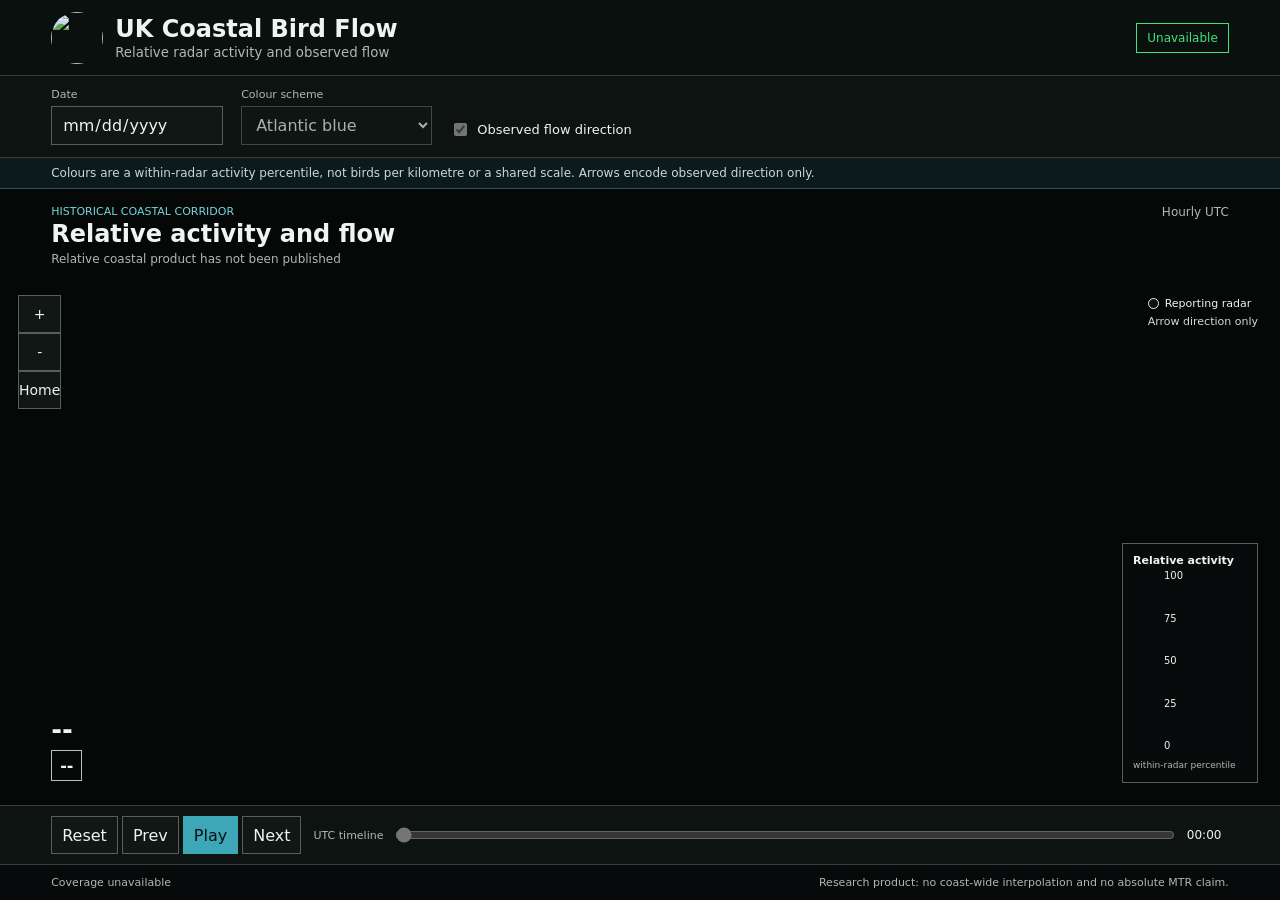
==== src/birdcast_uk/static_coastal/index.html @ 90a4a139 "Add relative coastal activity and flow product" ====
<!doctype html>
<html lang="en">
  <head>
    <meta charset="utf-8">
    <meta name="viewport" content="width=device-width, initial-scale=1">
    <meta name="theme-color" content="#070a0b">
    <title>UK Coastal Bird Flow | Relative activity</title>
    <link rel="icon" href="live-uk-bird-maps-favicon.png" type="image/png">
    <link rel="stylesheet" href="styles.css">
  </head>
  <body>
    <header class="brand-bar">
      <a class="brand" href="../live-uk-bird-maps/">
        <img src="live-uk-bird-maps-logo.jpg" alt="">
        <span><strong>UK Coastal Bird Flow</strong><small>Relative radar activity and observed flow</small></span>
      </a>
      <span id="statusBadge" class="badge">Loading archive</span>
    </header>
    <main>
      <section class="toolbar" aria-label="Coastal activity controls">
        <label><span>Date</span><input id="dateInput" type="date"></label>
        <label><span>Colour scheme</span><select id="colourSelect"><option value="atlantic">Atlantic blue</option><option value="viridis">Viridis</option><option value="night">Night-flight</option><option value="thermal">Thermal migration</option></select></label>
        <label class="toggle"><input id="vectorsToggle" type="checkbox" checked><span>Observed flow direction</span></label>
      </section>
      <section class="notice">Colours are a within-radar activity percentile, not birds per kilometre or a shared scale. Arrows encode observed direction only.</section>
      <section class="map-stage">
        <header class="map-heading"><div><p>Historical coastal corridor</p><h1>Relative activity and flow</h1><span id="subtitle">Loading reporting radar observations</span></div><span>Hourly UTC</span></header>
        <canvas id="mapCanvas" aria-label="UK coastal relative bird activity and flow map"></canvas>
        <div class="zoom-controls"><button id="zoomIn" type="button" title="Zoom in">+</button><button id="zoomOut" type="button" title="Zoom out">-</button><button id="resetMap" type="button" title="Reset map">Home</button></div>
        <div class="readout"><strong id="timestamp">--</strong><span id="networkValue">--</span></div>
        <div class="legend"><strong>Relative activity</strong><div><i id="legendRamp"></i><ol><li style="bottom:0%">0</li><li style="bottom:25%">25</li><li style="bottom:50%">50</li><li style="bottom:75%">75</li><li style="bottom:100%">100</li></ol></div><small>within-radar percentile</small></div>
        <div class="radar-key"><span><i></i>Reporting radar</span><span class="arrow-key">Arrow direction only</span></div>
      </section>
      <section class="timeline">
        <button id="resetTime" type="button" title="First hour">Reset</button><button id="previous" type="button" title="Previous hour">Prev</button><button id="play" class="play" type="button" title="Play">Play</button><button id="next" type="button" title="Next hour">Next</button>
        <label><span>UTC timeline</span><input id="hourInput" type="range" min="0" max="23" value="0"><output id="hourOutput">00:00</output></label>
      </section>
      <footer><span id="coverage">Coverage unavailable</span><span>Research product: no coast-wide interpolation and no absolute MTR claim.</span></footer>
    </main>
    <script src="app.js"></script>
  </body>
</html>
---- src/birdcast_uk/static_coastal/styles.css ----
:root{color-scheme:dark;--bg:#070a0b;--panel:#0d1311;--line:#344039;--text:#eef4ef;--muted:#aeb9b2;--accent:#3ea7b7;--green:#40e479}*{box-sizing:border-box}html,body{margin:0;background:var(--bg);color:var(--text);font-family:system-ui,-apple-system,BlinkMacSystemFont,"Segoe UI",sans-serif}body{min-height:100vh}.brand-bar{height:76px;padding:10px clamp(16px,4vw,54px);display:flex;align-items:center;justify-content:space-between;border-bottom:1px solid var(--line);background:#0a100e}.brand{display:flex;align-items:center;gap:12px;color:inherit;text-decoration:none}.brand img{width:52px;height:52px;border-radius:50%;object-fit:cover}.brand strong{display:block;font-size:24px}.brand small{display:block;color:var(--muted);margin-top:2px}.badge{border:1px solid var(--green);color:var(--green);padding:7px 10px;font-size:12px;text-transform:capitalize}main{height:calc(100vh - 76px);display:grid;grid-template-rows:auto auto minmax(0,1fr) auto auto}.toolbar{display:flex;gap:18px;align-items:end;flex-wrap:wrap;padding:12px clamp(16px,4vw,54px);border-bottom:1px solid var(--line);background:var(--panel)}label span{display:block;color:var(--muted);font-size:11px;margin-bottom:5px}input,select,button{border:1px solid #526159;background:#101714;color:var(--text);font:inherit;padding:8px 10px;border-radius:0}button{cursor:pointer}.toggle{display:flex;align-items:center;gap:7px;padding-bottom:6px}.toggle span{margin:0;color:var(--text);font-size:13px}.toggle input{accent-color:var(--accent)}.notice{padding:8px clamp(16px,4vw,54px);background:#0d1a1d;color:#c7d9d9;border-bottom:1px solid #315154;font-size:12px}.map-stage{position:relative;overflow:hidden;min-height:0;background:#050807}.map-heading{position:absolute;z-index:2;left:clamp(16px,4vw,54px);right:clamp(16px,4vw,54px);top:16px;display:flex;justify-content:space-between;pointer-events:none}.map-heading p{margin:0;color:#75d5df;font-size:11px;text-transform:uppercase}.map-heading h1{margin:2px 0 0;font-size:24px}.map-heading span{color:var(--muted);font-size:12px}#mapCanvas{display:block;width:100%;height:100%;touch-action:none}.zoom-controls{position:absolute;left:18px;top:106px;display:grid;z-index:3}.zoom-controls button{min-width:38px;height:38px;padding:0;font-size:14px}.readout{position:absolute;left:clamp(16px,4vw,54px);bottom:24px;display:grid;gap:5px;pointer-events:none}.readout strong{font-size:26px}.readout span{font-weight:700;border:1px solid #b8c2bc;padding:5px 8px;width:max-content}.legend{position:absolute;right:22px;bottom:22px;padding:10px;background:#080c0be8;border:1px solid #546058;width:136px}.legend>strong{font-size:11px;display:block;line-height:1.2}.legend>div{height:170px;display:flex;gap:7px;margin:8px 0}.legend i{display:block;width:24px}.legend ol{position:relative;list-style:none;margin:0;padding:0;flex:1}.legend li{position:absolute;font-size:10px;transform:translateY(50%)}.legend small{color:var(--muted);font-size:9px}.radar-key{position:absolute;right:22px;top:108px;display:grid;gap:5px;font-size:11px}.radar-key span{display:flex;align-items:center;gap:6px}.radar-key i{width:11px;height:11px;border:1px solid #d7f4ea;border-radius:50%;background:#0a1110}.arrow-key{color:#d5d8d6}.timeline{display:flex;align-items:center;gap:4px;padding:10px clamp(16px,4vw,54px);background:var(--panel);border-top:1px solid var(--line)}.timeline button{height:38px}.timeline .play{background:var(--accent);color:#071011;border-color:var(--accent)}.timeline label{display:flex;align-items:center;gap:10px;flex:1;margin-left:8px}.timeline label span{margin:0;white-space:nowrap}.timeline input{padding:0;flex:1;accent-color:var(--accent)}.timeline output{font-size:12px;min-width:42px}footer{display:flex;justify-content:space-between;gap:16px;padding:11px clamp(16px,4vw,54px);border-top:1px solid var(--line);color:var(--muted);font-size:11px}@media(max-width:720px){.brand-bar{padding:8px 12px}.brand{gap:8px}.brand img{width:46px;height:46px}.brand small{display:none}.brand strong{font-size:17px}.badge{font-size:9px;padding:6px}.toolbar{gap:10px}.map-heading{top:12px}.map-heading>span{display:none}.map-stage{min-height:600px}.legend{right:7px;bottom:78px;width:104px;padding:7px}.legend>div{height:132px;margin:6px 0}.legend i{width:18px}.legend li{font-size:9px}.radar-key{right:8px}.readout{bottom:18px}.readout strong{font-size:19px}.timeline label span{display:none}main{height:auto;min-height:calc(100vh - 76px);grid-template-rows:auto auto minmax(600px,1fr) auto auto}footer{display:grid}}
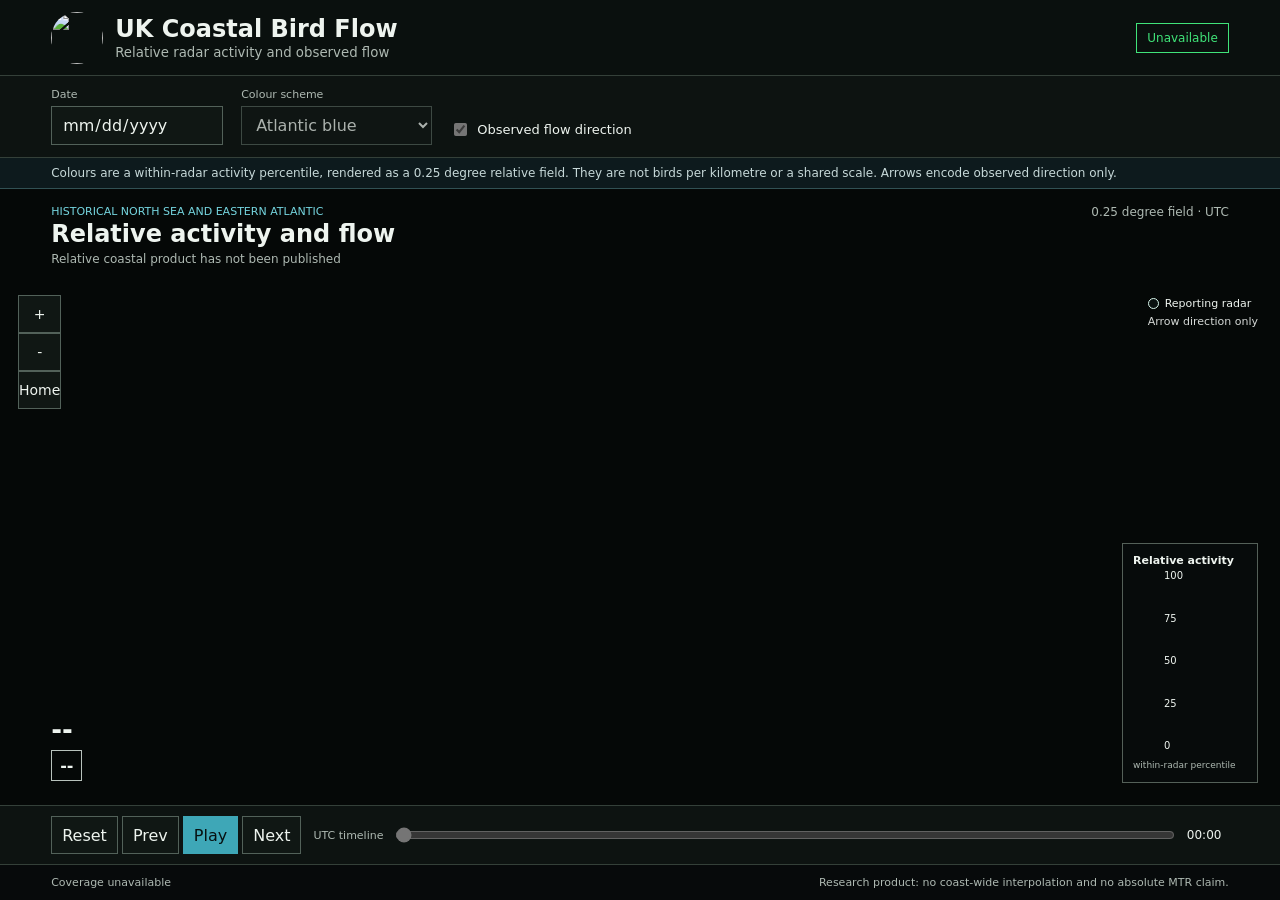
==== commit 25850cf8: "Expand relative flow across North Sea region" ====
--- a/src/birdcast_uk/static_coastal/index.html
+++ b/src/birdcast_uk/static_coastal/index.html
@@ -22,9 +22,9 @@
         <label><span>Colour scheme</span><select id="colourSelect"><option value="atlantic">Atlantic blue</option><option value="viridis">Viridis</option><option value="night">Night-flight</option><option value="thermal">Thermal migration</option></select></label>
         <label class="toggle"><input id="vectorsToggle" type="checkbox" checked><span>Observed flow direction</span></label>
       </section>
-      <section class="notice">Colours are a within-radar activity percentile, not birds per kilometre or a shared scale. Arrows encode observed direction only.</section>
+      <section class="notice">Colours are a within-radar activity percentile, rendered as a 0.25 degree relative field. They are not birds per kilometre or a shared scale. Arrows encode observed direction only.</section>
       <section class="map-stage">
-        <header class="map-heading"><div><p>Historical coastal corridor</p><h1>Relative activity and flow</h1><span id="subtitle">Loading reporting radar observations</span></div><span>Hourly UTC</span></header>
+        <header class="map-heading"><div><p>Historical North Sea and eastern Atlantic</p><h1>Relative activity and flow</h1><span id="subtitle">Loading reporting radar observations</span></div><span>0.25 degree field · UTC</span></header>
         <canvas id="mapCanvas" aria-label="UK coastal relative bird activity and flow map"></canvas>
         <div class="zoom-controls"><button id="zoomIn" type="button" title="Zoom in">+</button><button id="zoomOut" type="button" title="Zoom out">-</button><button id="resetMap" type="button" title="Reset map">Home</button></div>
         <div class="readout"><strong id="timestamp">--</strong><span id="networkValue">--</span></div>
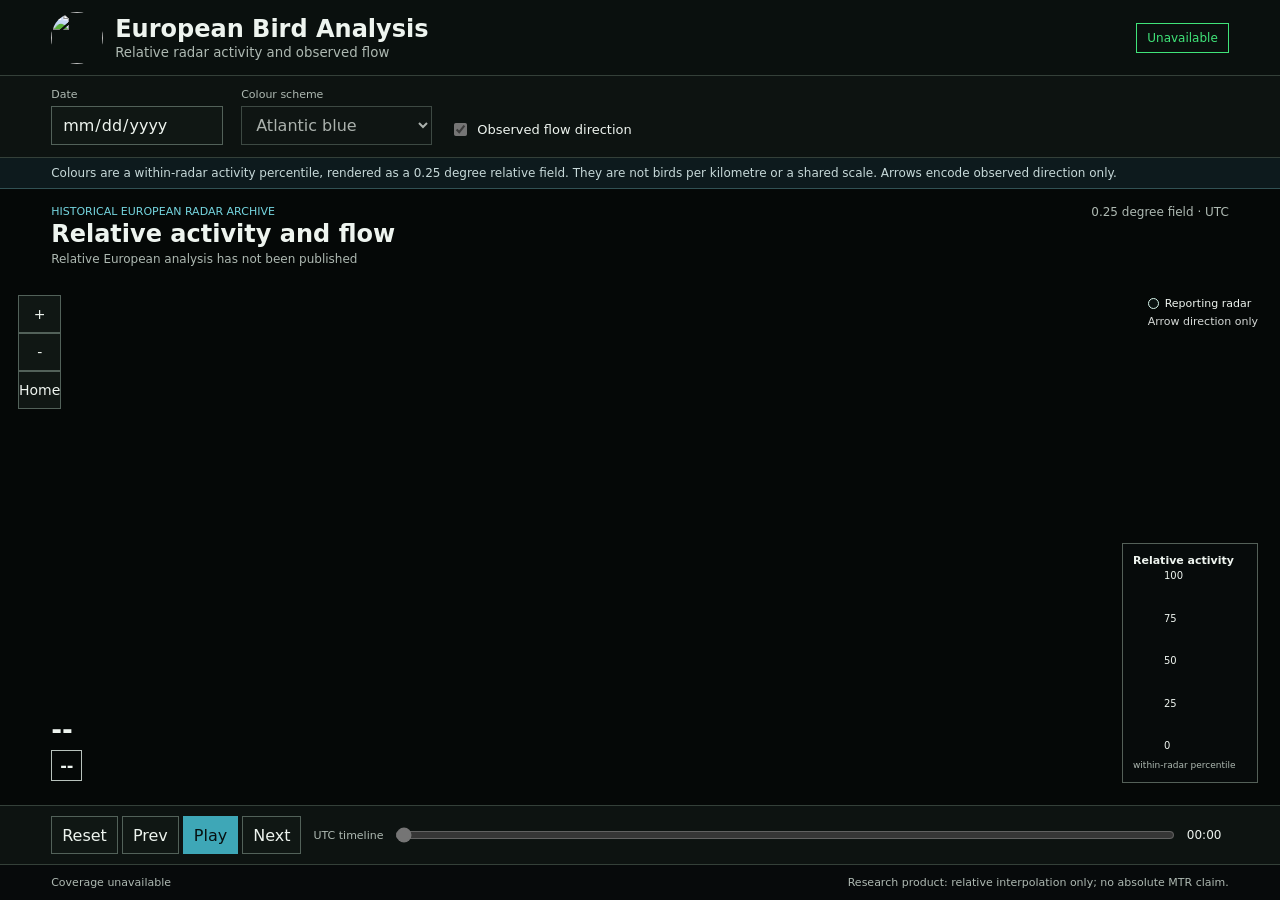
==== commit ca4595b2: "Restore original tabs and publish Europe relative analysis" ====
--- a/src/birdcast_uk/static_coastal/index.html
+++ b/src/birdcast_uk/static_coastal/index.html
@@ -4,7 +4,7 @@
     <meta charset="utf-8">
     <meta name="viewport" content="width=device-width, initial-scale=1">
     <meta name="theme-color" content="#070a0b">
-    <title>UK Coastal Bird Flow | Relative activity</title>
+    <title>European Bird Analysis | Relative activity</title>
     <link rel="icon" href="live-uk-bird-maps-favicon.png" type="image/png">
     <link rel="stylesheet" href="styles.css">
   </head>
@@ -12,20 +12,20 @@
     <header class="brand-bar">
       <a class="brand" href="../live-uk-bird-maps/">
         <img src="live-uk-bird-maps-logo.jpg" alt="">
-        <span><strong>UK Coastal Bird Flow</strong><small>Relative radar activity and observed flow</small></span>
+        <span><strong>European Bird Analysis</strong><small>Relative radar activity and observed flow</small></span>
       </a>
       <span id="statusBadge" class="badge">Loading archive</span>
     </header>
     <main>
-      <section class="toolbar" aria-label="Coastal activity controls">
+      <section class="toolbar" aria-label="European activity controls">
         <label><span>Date</span><input id="dateInput" type="date"></label>
         <label><span>Colour scheme</span><select id="colourSelect"><option value="atlantic">Atlantic blue</option><option value="viridis">Viridis</option><option value="night">Night-flight</option><option value="thermal">Thermal migration</option></select></label>
         <label class="toggle"><input id="vectorsToggle" type="checkbox" checked><span>Observed flow direction</span></label>
       </section>
       <section class="notice">Colours are a within-radar activity percentile, rendered as a 0.25 degree relative field. They are not birds per kilometre or a shared scale. Arrows encode observed direction only.</section>
       <section class="map-stage">
-        <header class="map-heading"><div><p>Historical North Sea and eastern Atlantic</p><h1>Relative activity and flow</h1><span id="subtitle">Loading reporting radar observations</span></div><span>0.25 degree field · UTC</span></header>
-        <canvas id="mapCanvas" aria-label="UK coastal relative bird activity and flow map"></canvas>
+        <header class="map-heading"><div><p>Historical European radar archive</p><h1>Relative activity and flow</h1><span id="subtitle">Loading reporting radar observations</span></div><span>0.25 degree field · UTC</span></header>
+        <canvas id="mapCanvas" aria-label="European relative bird activity and flow map"></canvas>
         <div class="zoom-controls"><button id="zoomIn" type="button" title="Zoom in">+</button><button id="zoomOut" type="button" title="Zoom out">-</button><button id="resetMap" type="button" title="Reset map">Home</button></div>
         <div class="readout"><strong id="timestamp">--</strong><span id="networkValue">--</span></div>
         <div class="legend"><strong>Relative activity</strong><div><i id="legendRamp"></i><ol><li style="bottom:0%">0</li><li style="bottom:25%">25</li><li style="bottom:50%">50</li><li style="bottom:75%">75</li><li style="bottom:100%">100</li></ol></div><small>within-radar percentile</small></div>
@@ -35,7 +35,7 @@
         <button id="resetTime" type="button" title="First hour">Reset</button><button id="previous" type="button" title="Previous hour">Prev</button><button id="play" class="play" type="button" title="Play">Play</button><button id="next" type="button" title="Next hour">Next</button>
         <label><span>UTC timeline</span><input id="hourInput" type="range" min="0" max="23" value="0"><output id="hourOutput">00:00</output></label>
       </section>
-      <footer><span id="coverage">Coverage unavailable</span><span>Research product: no coast-wide interpolation and no absolute MTR claim.</span></footer>
+      <footer><span id="coverage">Coverage unavailable</span><span>Research product: relative interpolation only; no absolute MTR claim.</span></footer>
     </main>
     <script src="app.js"></script>
   </body>
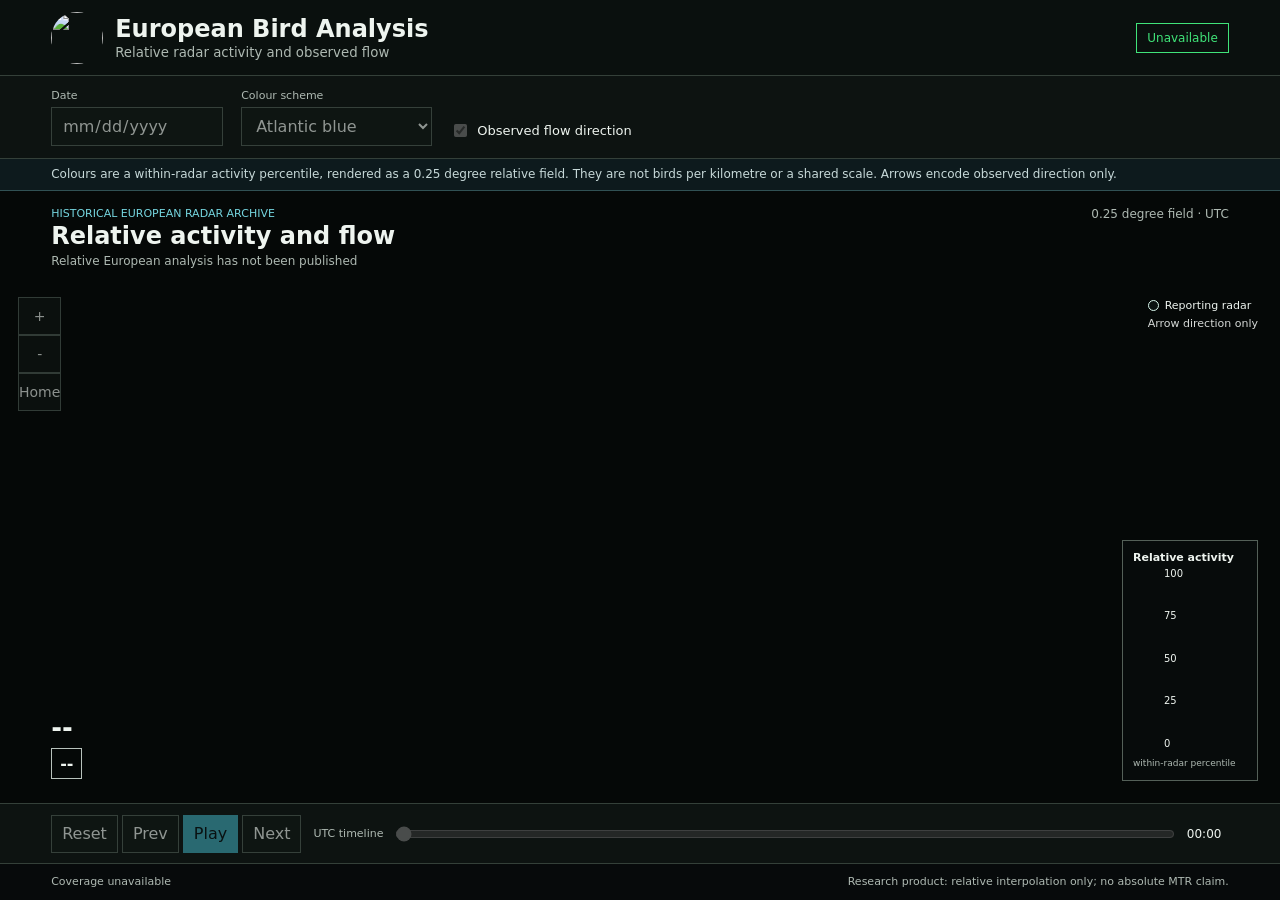
==== commit 9e19591d: "Harden and consolidate BirdCast UK production" ====
--- a/src/birdcast_uk/static_coastal/index.html
+++ b/src/birdcast_uk/static_coastal/index.html
@@ -14,7 +14,7 @@
         <img src="live-uk-bird-maps-logo.jpg" alt="">
         <span><strong>European Bird Analysis</strong><small>Relative radar activity and observed flow</small></span>
       </a>
-      <span id="statusBadge" class="badge">Loading archive</span>
+      <span id="statusBadge" class="badge" role="status" aria-live="polite" aria-atomic="true">Loading archive</span>
     </header>
     <main>
       <section class="toolbar" aria-label="European activity controls">
@@ -25,15 +25,16 @@
       <section class="notice">Colours are a within-radar activity percentile, rendered as a 0.25 degree relative field. They are not birds per kilometre or a shared scale. Arrows encode observed direction only.</section>
       <section class="map-stage">
         <header class="map-heading"><div><p>Historical European radar archive</p><h1>Relative activity and flow</h1><span id="subtitle">Loading reporting radar observations</span></div><span>0.25 degree field · UTC</span></header>
-        <canvas id="mapCanvas" aria-label="European relative bird activity and flow map"></canvas>
+        <canvas id="mapCanvas" role="img" aria-label="European relative bird activity and flow map" aria-describedby="mapStatus" aria-busy="false"></canvas>
+        <p id="mapStatus" class="visually-hidden" role="status" aria-live="polite" aria-atomic="true">Loading published relative-activity map data</p>
         <div class="zoom-controls"><button id="zoomIn" type="button" title="Zoom in">+</button><button id="zoomOut" type="button" title="Zoom out">-</button><button id="resetMap" type="button" title="Reset map">Home</button></div>
         <div class="readout"><strong id="timestamp">--</strong><span id="networkValue">--</span></div>
         <div class="legend"><strong>Relative activity</strong><div><i id="legendRamp"></i><ol><li style="bottom:0%">0</li><li style="bottom:25%">25</li><li style="bottom:50%">50</li><li style="bottom:75%">75</li><li style="bottom:100%">100</li></ol></div><small>within-radar percentile</small></div>
         <div class="radar-key"><span><i></i>Reporting radar</span><span class="arrow-key">Arrow direction only</span></div>
       </section>
       <section class="timeline">
-        <button id="resetTime" type="button" title="First hour">Reset</button><button id="previous" type="button" title="Previous hour">Prev</button><button id="play" class="play" type="button" title="Play">Play</button><button id="next" type="button" title="Next hour">Next</button>
-        <label><span>UTC timeline</span><input id="hourInput" type="range" min="0" max="23" value="0"><output id="hourOutput">00:00</output></label>
+        <button id="resetTime" type="button" title="First published hour" aria-label="First published hour">Reset</button><button id="previous" type="button" title="Previous published hour" aria-label="Previous published hour">Prev</button><button id="play" class="play" type="button" title="Play hourly animation" aria-label="Play hourly animation" aria-pressed="false">Play</button><button id="next" type="button" title="Next published hour" aria-label="Next published hour">Next</button>
+        <label><span>UTC timeline</span><input id="hourInput" type="range" min="0" max="23" value="0"><output id="hourOutput" for="hourInput">00:00</output></label>
       </section>
       <footer><span id="coverage">Coverage unavailable</span><span>Research product: relative interpolation only; no absolute MTR claim.</span></footer>
     </main>
--- a/src/birdcast_uk/static_coastal/styles.css
+++ b/src/birdcast_uk/static_coastal/styles.css
@@ -1 +1 @@
-:root{color-scheme:dark;--bg:#070a0b;--panel:#0d1311;--line:#344039;--text:#eef4ef;--muted:#aeb9b2;--accent:#3ea7b7;--green:#40e479}*{box-sizing:border-box}html,body{margin:0;background:var(--bg);color:var(--text);font-family:system-ui,-apple-system,BlinkMacSystemFont,"Segoe UI",sans-serif}body{min-height:100vh}.brand-bar{height:76px;padding:10px clamp(16px,4vw,54px);display:flex;align-items:center;justify-content:space-between;border-bottom:1px solid var(--line);background:#0a100e}.brand{display:flex;align-items:center;gap:12px;color:inherit;text-decoration:none}.brand img{width:52px;height:52px;border-radius:50%;object-fit:cover}.brand strong{display:block;font-size:24px}.brand small{display:block;color:var(--muted);margin-top:2px}.badge{border:1px solid var(--green);color:var(--green);padding:7px 10px;font-size:12px;text-transform:capitalize}main{height:calc(100vh - 76px);display:grid;grid-template-rows:auto auto minmax(0,1fr) auto auto}.toolbar{display:flex;gap:18px;align-items:end;flex-wrap:wrap;padding:12px clamp(16px,4vw,54px);border-bottom:1px solid var(--line);background:var(--panel)}label span{display:block;color:var(--muted);font-size:11px;margin-bottom:5px}input,select,button{border:1px solid #526159;background:#101714;color:var(--text);font:inherit;padding:8px 10px;border-radius:0}button{cursor:pointer}.toggle{display:flex;align-items:center;gap:7px;padding-bottom:6px}.toggle span{margin:0;color:var(--text);font-size:13px}.toggle input{accent-color:var(--accent)}.notice{padding:8px clamp(16px,4vw,54px);background:#0d1a1d;color:#c7d9d9;border-bottom:1px solid #315154;font-size:12px}.map-stage{position:relative;overflow:hidden;min-height:0;background:#050807}.map-heading{position:absolute;z-index:2;left:clamp(16px,4vw,54px);right:clamp(16px,4vw,54px);top:16px;display:flex;justify-content:space-between;pointer-events:none}.map-heading p{margin:0;color:#75d5df;font-size:11px;text-transform:uppercase}.map-heading h1{margin:2px 0 0;font-size:24px}.map-heading span{color:var(--muted);font-size:12px}#mapCanvas{display:block;width:100%;height:100%;touch-action:none}.zoom-controls{position:absolute;left:18px;top:106px;display:grid;z-index:3}.zoom-controls button{min-width:38px;height:38px;padding:0;font-size:14px}.readout{position:absolute;left:clamp(16px,4vw,54px);bottom:24px;display:grid;gap:5px;pointer-events:none}.readout strong{font-size:26px}.readout span{font-weight:700;border:1px solid #b8c2bc;padding:5px 8px;width:max-content}.legend{position:absolute;right:22px;bottom:22px;padding:10px;background:#080c0be8;border:1px solid #546058;width:136px}.legend>strong{font-size:11px;display:block;line-height:1.2}.legend>div{height:170px;display:flex;gap:7px;margin:8px 0}.legend i{display:block;width:24px}.legend ol{position:relative;list-style:none;margin:0;padding:0;flex:1}.legend li{position:absolute;font-size:10px;transform:translateY(50%)}.legend small{color:var(--muted);font-size:9px}.radar-key{position:absolute;right:22px;top:108px;display:grid;gap:5px;font-size:11px}.radar-key span{display:flex;align-items:center;gap:6px}.radar-key i{width:11px;height:11px;border:1px solid #d7f4ea;border-radius:50%;background:#0a1110}.arrow-key{color:#d5d8d6}.timeline{display:flex;align-items:center;gap:4px;padding:10px clamp(16px,4vw,54px);background:var(--panel);border-top:1px solid var(--line)}.timeline button{height:38px}.timeline .play{background:var(--accent);color:#071011;border-color:var(--accent)}.timeline label{display:flex;align-items:center;gap:10px;flex:1;margin-left:8px}.timeline label span{margin:0;white-space:nowrap}.timeline input{padding:0;flex:1;accent-color:var(--accent)}.timeline output{font-size:12px;min-width:42px}footer{display:flex;justify-content:space-between;gap:16px;padding:11px clamp(16px,4vw,54px);border-top:1px solid var(--line);color:var(--muted);font-size:11px}@media(max-width:720px){.brand-bar{padding:8px 12px}.brand{gap:8px}.brand img{width:46px;height:46px}.brand small{display:none}.brand strong{font-size:17px}.badge{font-size:9px;padding:6px}.toolbar{gap:10px}.map-heading{top:12px}.map-heading>span{display:none}.map-stage{min-height:600px}.legend{right:7px;bottom:78px;width:104px;padding:7px}.legend>div{height:132px;margin:6px 0}.legend i{width:18px}.legend li{font-size:9px}.radar-key{right:8px}.readout{bottom:18px}.readout strong{font-size:19px}.timeline label span{display:none}main{height:auto;min-height:calc(100vh - 76px);grid-template-rows:auto auto minmax(600px,1fr) auto auto}footer{display:grid}}
+:root{color-scheme:dark;--bg:#070a0b;--panel:#0d1311;--line:#344039;--text:#eef4ef;--muted:#aeb9b2;--accent:#3ea7b7;--green:#40e479}*{box-sizing:border-box}html{scroll-behavior:smooth}html,body{margin:0;background:var(--bg);color:var(--text);font-family:system-ui,-apple-system,BlinkMacSystemFont,"Segoe UI",sans-serif}body{min-height:100vh;overflow-y:auto}.brand-bar{height:76px;padding:10px clamp(16px,4vw,54px);display:flex;align-items:center;justify-content:space-between;border-bottom:1px solid var(--line);background:#0a100e}.brand{display:flex;align-items:center;gap:12px;color:inherit;text-decoration:none}.brand img{width:52px;height:52px;border-radius:50%;object-fit:cover}.brand strong{display:block;font-size:24px}.brand small{display:block;color:var(--muted);margin-top:2px}.badge{border:1px solid var(--green);color:var(--green);padding:7px 10px;font-size:12px;text-transform:capitalize}main{min-height:calc(100vh - 76px);display:grid;grid-template-rows:auto auto auto auto auto}.toolbar{display:flex;gap:18px;align-items:end;flex-wrap:wrap;padding:12px clamp(16px,4vw,54px);border-bottom:1px solid var(--line);background:var(--panel)}label span{display:block;color:var(--muted);font-size:11px;margin-bottom:5px}input,select,button{border:1px solid #526159;background:#101714;color:var(--text);font:inherit;padding:8px 10px;border-radius:0}button{cursor:pointer}button:disabled,input:disabled,select:disabled{cursor:not-allowed;opacity:.58}button:focus-visible,input:focus-visible,select:focus-visible,a:focus-visible{outline:3px solid #b5f4ff;outline-offset:2px}.toggle{display:flex;align-items:center;gap:7px;padding-bottom:6px}.toggle span{margin:0;color:var(--text);font-size:13px}.toggle input{accent-color:var(--accent)}.notice{padding:8px clamp(16px,4vw,54px);background:#0d1a1d;color:#c7d9d9;border-bottom:1px solid #315154;font-size:12px}.map-stage{position:relative;overflow:hidden;height:clamp(500px,68vh,820px);background:#050807}.map-heading{position:absolute;z-index:2;left:clamp(16px,4vw,54px);right:clamp(16px,4vw,54px);top:16px;display:flex;justify-content:space-between;pointer-events:none}.map-heading p{margin:0;color:#75d5df;font-size:11px;text-transform:uppercase}.map-heading h1{margin:2px 0 0;font-size:24px}.map-heading span{color:var(--muted);font-size:12px}#mapCanvas{display:block;width:100%;height:100%;touch-action:pan-y}.visually-hidden{position:absolute!important;width:1px!important;height:1px!important;padding:0!important;margin:-1px!important;overflow:hidden!important;clip:rect(0,0,0,0)!important;white-space:nowrap!important;border:0!important}.zoom-controls{position:absolute;left:18px;top:106px;display:grid;z-index:3}.zoom-controls button{min-width:38px;height:38px;padding:0;font-size:14px}.readout{position:absolute;left:clamp(16px,4vw,54px);bottom:24px;display:grid;gap:5px;pointer-events:none}.readout strong{font-size:26px}.readout span{font-weight:700;border:1px solid #b8c2bc;padding:5px 8px;width:max-content}.legend{position:absolute;right:22px;bottom:22px;padding:10px;background:#080c0be8;border:1px solid #546058;width:136px}.legend>strong{font-size:11px;display:block;line-height:1.2}.legend>div{height:170px;display:flex;gap:7px;margin:8px 0}.legend i{display:block;width:24px}.legend ol{position:relative;list-style:none;margin:0;padding:0;flex:1}.legend li{position:absolute;font-size:10px;transform:translateY(50%)}.legend small{color:var(--muted);font-size:9px}.radar-key{position:absolute;right:22px;top:108px;display:grid;gap:5px;font-size:11px}.radar-key span{display:flex;align-items:center;gap:6px}.radar-key i{width:11px;height:11px;border:1px solid #d7f4ea;border-radius:50%;background:#0a1110}.arrow-key{color:#d5d8d6}.timeline{display:flex;align-items:center;gap:4px;padding:10px clamp(16px,4vw,54px);background:var(--panel);border-top:1px solid var(--line)}.timeline button{height:38px}.timeline .play{background:var(--accent);color:#071011;border-color:var(--accent)}.timeline label{display:flex;align-items:center;gap:10px;flex:1;margin-left:8px}.timeline label span{margin:0;white-space:nowrap}.timeline input{padding:0;flex:1;accent-color:var(--accent)}.timeline output{font-size:12px;min-width:42px}footer{display:flex;justify-content:space-between;gap:16px;padding:11px clamp(16px,4vw,54px);border-top:1px solid var(--line);color:var(--muted);font-size:11px}@media(max-width:720px){.brand-bar{padding:8px 12px}.brand{gap:8px}.brand img{width:46px;height:46px}.brand small{display:none}.brand strong{font-size:17px}.badge{font-size:9px;padding:6px}.toolbar{gap:10px}.map-heading{top:12px}.map-heading>span{display:none}.map-stage{height:clamp(460px,64vh,620px)}.legend{right:7px;bottom:78px;width:104px;padding:7px}.legend>div{height:132px;margin:6px 0}.legend i{width:18px}.legend li{font-size:9px}.radar-key{right:8px}.readout{bottom:18px}.readout strong{font-size:19px}.timeline label span{display:none}footer{display:grid}}
